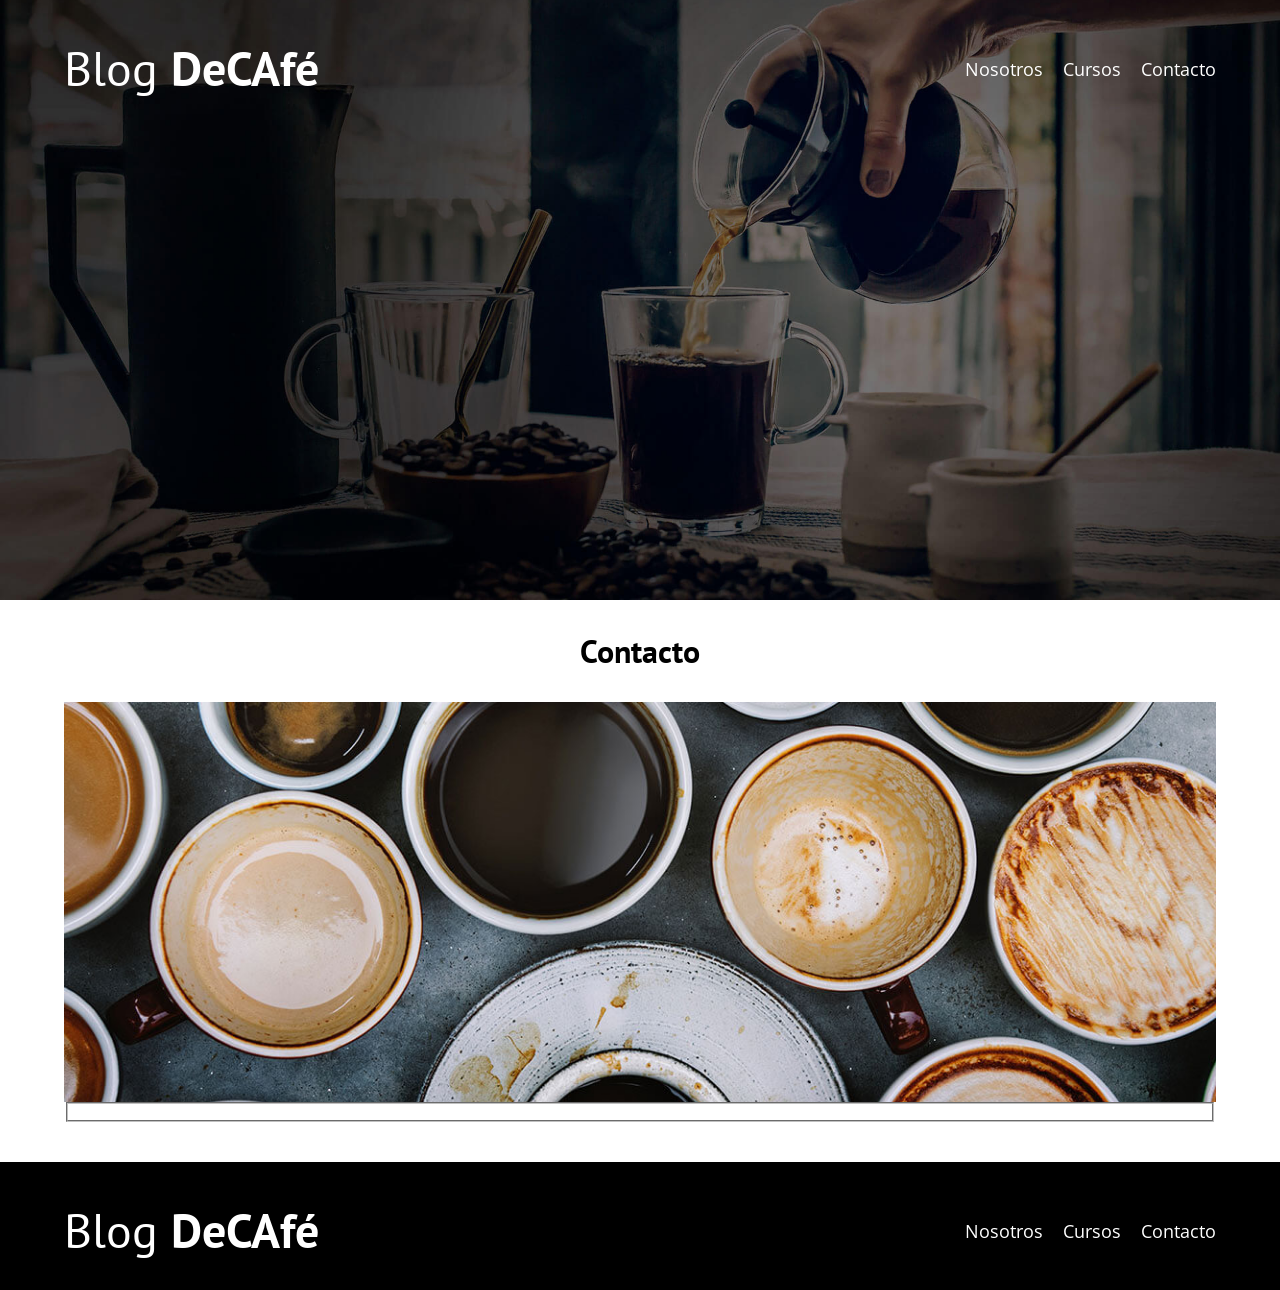
==== contacto.html @ 9226ae6c "Contacto 1" ====
<!DOCTYPE html>
<html lang="es">
<head>
    <meta charset="UTF-8">
    <meta name="viewport" content="width=device-width, initial-scale=1.0">
    <title>BlogDeCafé</title>
    <link rel="stylesheet" href="CSS/normalize.css">
    <link rel="preconnect" href="https://fonts.googleapis.com">
    <link rel="preconnect" href="https://fonts.gstatic.com" crossorigin>
    <link href="https://fonts.googleapis.com/css2?family=Open+Sans:ital@0;1&family=PT+Sans:wght@400;700&display=swap" rel="stylesheet">
    <link rel="stylesheet" href="CSS/styles.css">
</head>
<body>

    <header class="header">
        <div class="contenedor">
            <div class="barra">
                <a href="index.htm" class="logo">
                    <h1 class="logo__nombre no-margin centrar-texto">
                        Blog <span class="logo__bold">DeCAfé</span>
                    </h1>
                </a>
                <nav class="navegacion">
                    <a href="nosotros.html" class="navegacion__enlace">Nosotros</a>
                    <a href="cursos.html" class="navegacion__enlace">Cursos</a>
                    <a href="contacto.html" class="navegacion__enlace">Contacto</a>
                </nav>
            </div>
        </div>
        <div class="header__texto">
            <h2 class="no-margin"></h2>
            <p class="no-margin"></p>
        </div>
    </header>
    <main class="contenedor">
        <h3 class="centrar-texto">Contacto</h3>

        <div class="contacto-bg"></div>

        <form>
            <fieldset></fieldset>

        </form>
    </main>

    <footer class="footer">
        <div class="contenedor">
            <div class="barra">
                <a href="index.htm" class="logo">
                    <h1 class="logo__nombre no-margin centrar-texto">
                        Blog <span class="logo__bold">DeCAfé</span>
                    </h1>
                </a>
                <nav class="navegacion">
                    <a href="nosotros.html" class="navegacion__enlace">Nosotros</a>
                    <a href="cursos.html" class="navegacion__enlace">Cursos</a>
                    <a href="contacto.html" class="navegacion__enlace">Contacto</a>
                </nav>
            </div>
        </div>
    </footer>
</body>
</html>
---- CSS/styles.css ----
:root {
    --fuenteHeading: 'PT Sans', sans-serif;
    --fuenteParrafos: 'Open Sans', sans-serif;

    --primario: #784D3C;
    --gris: #E1E1E1;
    --blanco: #FFFFFF;
    --negro: #000000;
}

html {
    box-sizing: border-box;
    font-size: 62.5%;
}

*, *:before, *:after { box-sizing: inherit; }

body {
    font-family: var(--fuenteParrafos);
    font-size: 1.6rem;
    line-height: 2;
}

/*GLOBALES*/

.contenedor {
    max-width: 120rem;
    width: 90%;
    margin: 0 auto;
}

a { text-decoration: none; }

h1, h2, h3, h4 {
    font-family: var(--fuenteHeading);
    line-height: 1.2;
}

h1 { font-size: 4.8rem; }
h2 { font-size: 4rem; }
h3 { font-size: 3.2rem; }
h4 { font-size: 2.8rem; }

img { max-width: 100%; }

/*UTILIDADES*/

.no-margin { margin: 0; }

.no-padding { padding: 0; }

.centrar-texto { text-align: center; }

/*HEADER*/

.header {
    background-image: url(../img/banner.jpg);
    height: 60rem;
    background-size: cover;
    background-repeat: no-repeat;
    background-position: center center;
}

.header__texto {
    text-align: center;
    color: var(--blanco);
    margin-top: 5rem;
}

@media(min-width: 768px) { .header__texto { margin-top: 15rem; } }

.barra {
    padding-top: 4rem;
}

@media(min-width: 768px) {
    .barra {
        display: flex;
        justify-content: space-between;
        align-items: center;
    }
}

.logo { color: var(--blanco); }

.logo__nombre { font-weight: 400; }

.logo__bold { font-weight: 700; }

@media(min-width: 768px) {
    .navegacion {
        display: flex;
        gap: 2rem;
    }
}

.navegacion__enlace {
    display: block;
    text-align: center;
    font-size: 1.8rem;
    color: var(--blanco);
}

@media(min-width: 768px) {
    .contenido-principal {
        display: grid;
        grid-template-columns: 2fr 1fr;
        column-gap: 4rem;
    }
}

/*MAIN*/

.entrada {
    border-bottom: 1px solid var(--gris);
    margin-bottom: 2rem;
}

.entrada:last-of-type {
    border: none;
    margin-bottom: 0rem;
}

.boton {
    display: block;
    font-family: var(--fuenteHeading);
    color: var(--blanco);
    text-align: center;
    padding: 1rem 3rem;
    font-size: 1.8rem;
    text-transform: uppercase;
    font-weight: 700;
    margin-bottom: 2rem;
}

@media(min-width: 768px) { .boton { display: inline-block; } }

.boton--primario { background-color: var(--negro); }

.boton--secundario { background-color: var(--primario); }

.cursos { list-style: none; }

.widget-curso {
    border-bottom: 1px solid var(--gris);
    margin-bottom: 2rem;
}

.widget-curso:last-of-type {
    border-bottom: none;
    margin-bottom: 0rem;
}

.widget-curso__label {
    font-family: var(--fuenteHeading);
    font-weight: bold;
}

.widget-curso__info { font-weight: normal; }

.widget-curso__label, 
.widget-curso__info { font-size: 2rem; }

/*FOOTER*/

.footer {
    background-color: var(--negro);
    padding-bottom: 3rem;
    margin-top: 4rem;
}

/*SOBRE NOSOTROS*/

@media(min-width: 768px) {

    /*Forma antígüa*/
    /* .sobre-nosotros {
        display: flex;
        justify-content: space-between;
    }

    .sobre-nosotros__texto,
    .sobre-nosotros__imagen {flex: 0 0 calc(50% - 1rem);} */

    .sobre-nosotros {
        display: grid;
        grid-template-columns: repeat(2, 1fr);
        column-gap: 2rem;
    }

}

/*CURSOS*/

.curso {
    padding: 3rem 0;
    border-bottom: 1px solid var(--gris);
}

@media(min-width: 768px) {
    .curso {
        display: grid;
        grid-template-columns: 1fr 2fr;
        column-gap: 2rem;
    }
}

.curso:last-of-type {
    border-bottom: none;
}

.curso__label {
    font-family: var(--fuenteHeading);
    font-weight: bold;
}

.curso__info { font-weight: normal; }

.curso__label, 
.curso__info { font-size: 2rem; }

/*CONTACTO*/

.contacto-bg {
    background-image: url(../img/contacto.jpg);
    height: 40rem;
    background-size: cover;
    background-repeat: no-repeat;
}
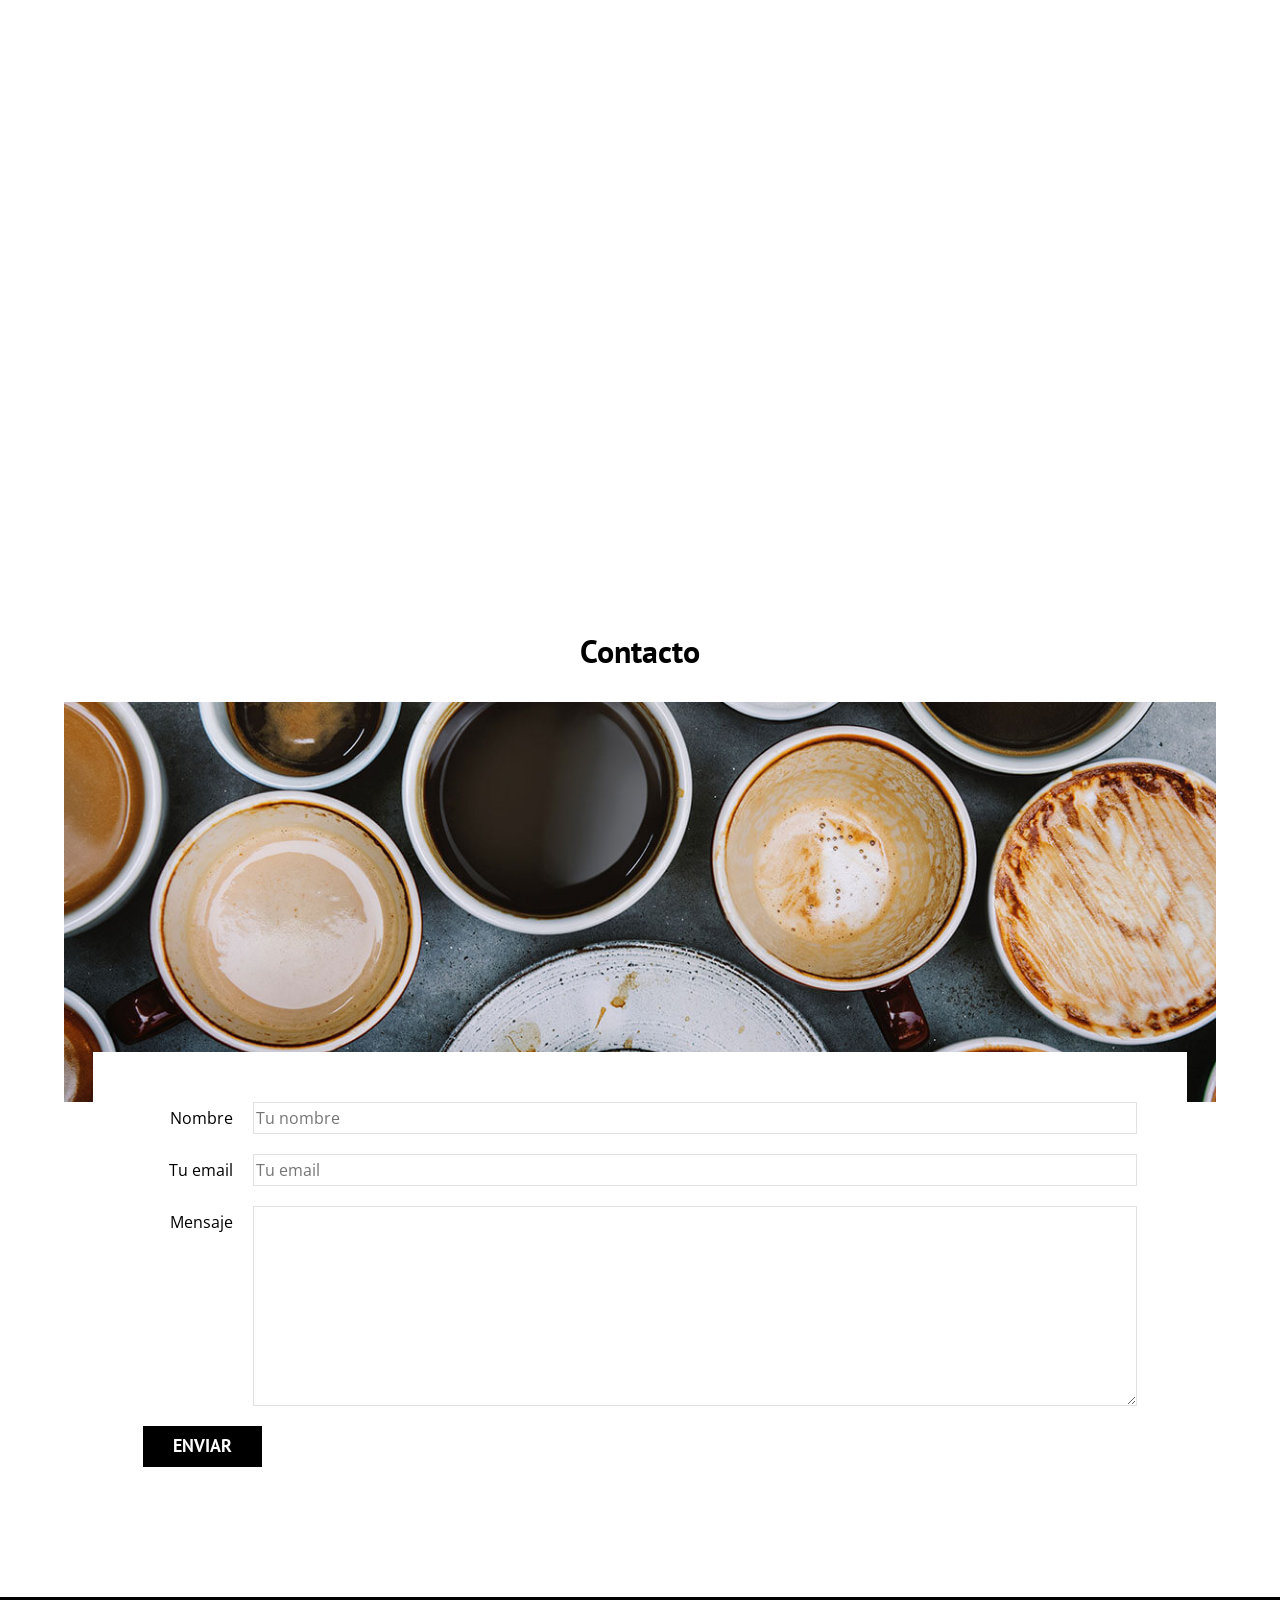
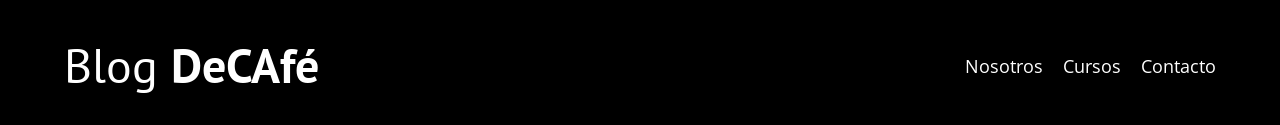
==== commit 9e0df6d4: "Finalización del proyecto - Fin del proyecto -Performance web - SEO" ====
--- a/contacto.html
+++ b/contacto.html
@@ -37,9 +37,22 @@
 
         <div class="contacto-bg"></div>
 
-        <form>
-            <fieldset></fieldset>
-
+        <form class="formulario">
+            <div class="campo">
+                <label class="campo__label" for="nombre">Nombre</label> <!--For sirve para accesibilidad web-->
+                <input type="text" placeholder="Tu nombre" class="campo__field" id="nombre">
+            </div>
+            <div class="campo">
+                <label class="campo__label" for="email">Tu email</label> <!--Al hacer click en el label selecciona el elemento que posee el mismo id que el for-->
+                <input type="email" placeholder="Tu email" class="campo__field" id="email">
+            </div>
+            <div class="campo">
+                <label class="campo__label campo__field--textarea" for="mensaje">Mensaje</label>
+                <textarea class="campo__field" id="mensaje"></textarea>
+            </div>
+            <div class="campo">
+                <input type="submit" value="Enviar" class="boton boton--primario">
+            </div>
         </form>
     </main>
 
--- a/CSS/styles.css
+++ b/CSS/styles.css
@@ -53,8 +53,13 @@
 
 /*HEADER*/
 
+.webp .header {
+    background-image: url(../img/banner.webp);
+}
+.no-webp .header {
+    background-image: url(../img/banner.jpg);
+}
 .header {
-    background-image: url(../img/banner.jpg);
     height: 60rem;
     background-size: cover;
     background-repeat: no-repeat;
@@ -131,7 +136,9 @@
     text-transform: uppercase;
     font-weight: 700;
     margin-bottom: 2rem;
-}
+    border: none;
+}
+.boton:hover { cursor: pointer; }
 
 @media(min-width: 768px) { .boton { display: inline-block; } }
 
@@ -226,4 +233,31 @@
     height: 40rem;
     background-size: cover;
     background-repeat: no-repeat;
+}
+
+.formulario {
+    background-color: var(--blanco);
+    margin: -5rem auto 0 auto;
+    width: 95%;
+    padding: 5rem;
+}
+
+.campo {
+    display: flex;
+    margin-bottom: 2rem;
+    gap: 2rem;
+}
+
+.campo__label {
+    flex: 0 0 9rem;
+    text-align: right;
+}
+
+.campo__field {
+    flex: 1;
+    border: 1px solid var(--gris);
+}
+
+.campo__field--textarea {
+    height: 20rem;
 }
